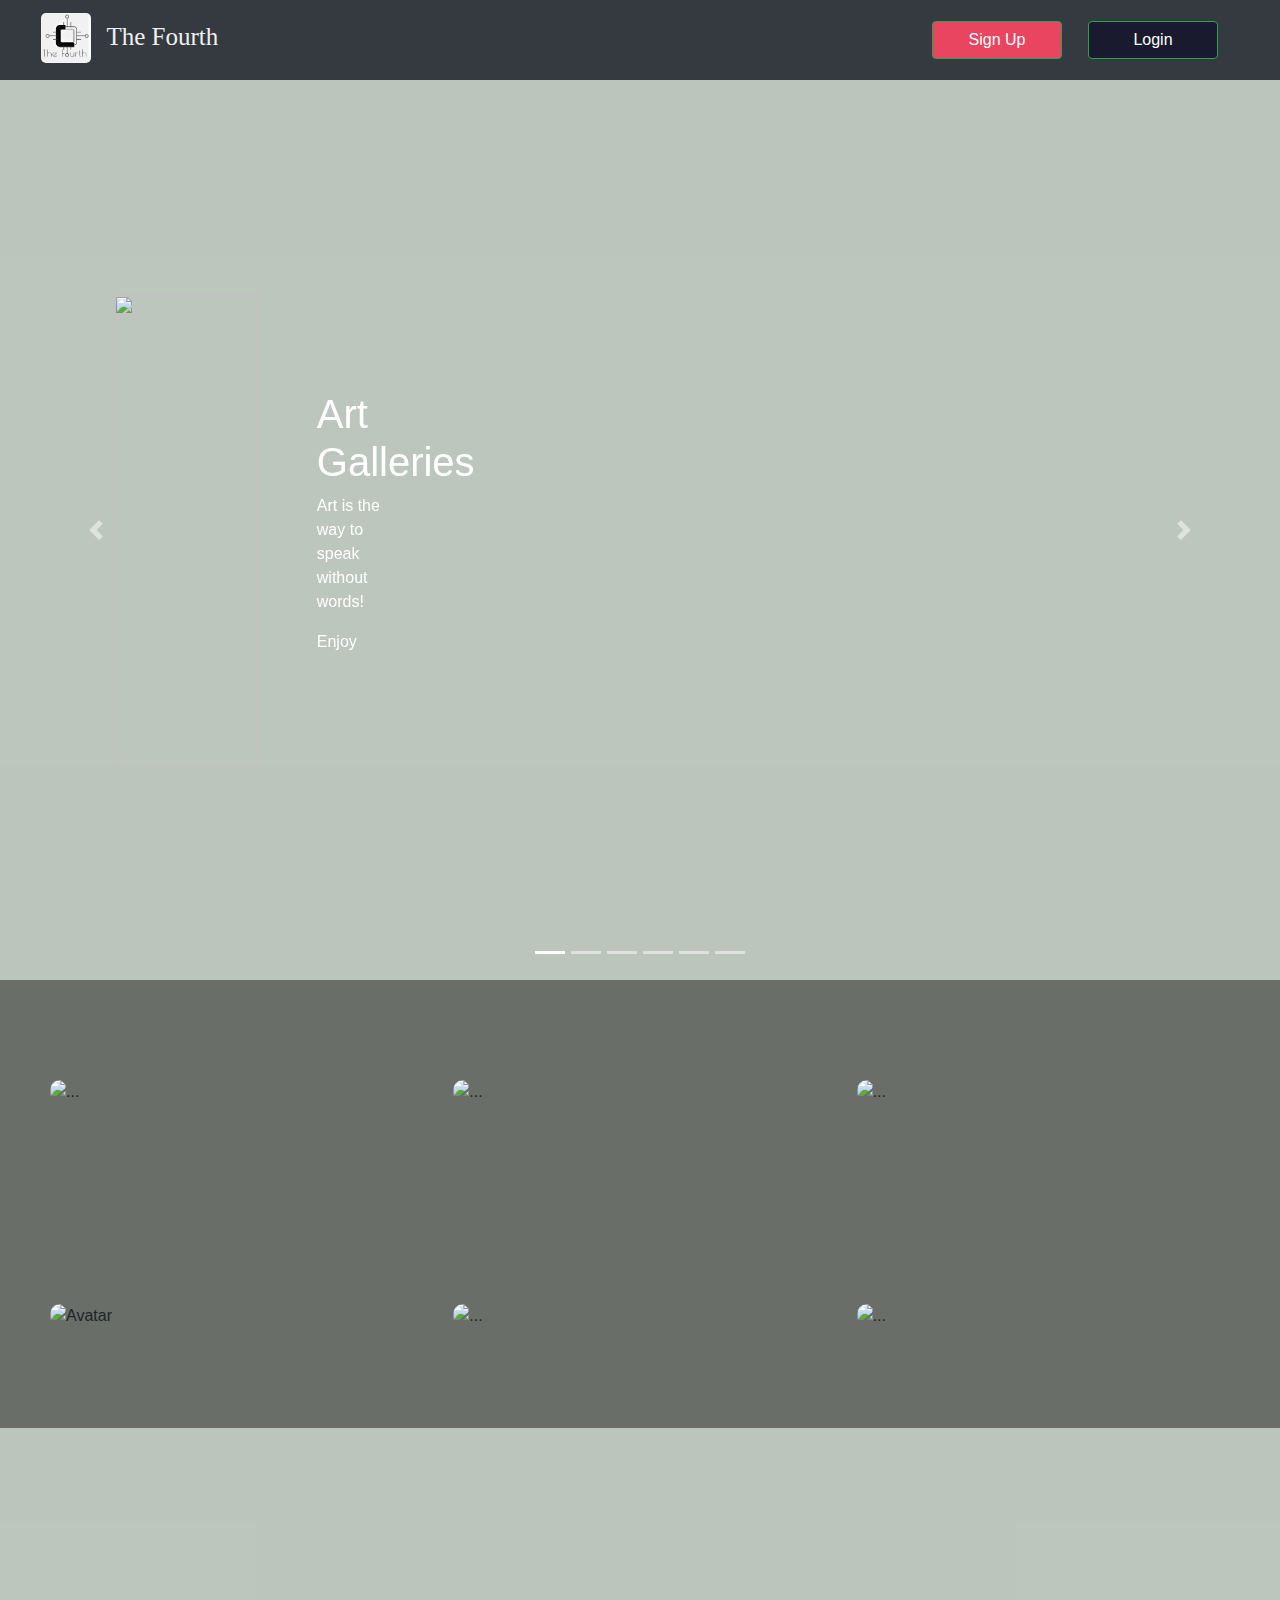
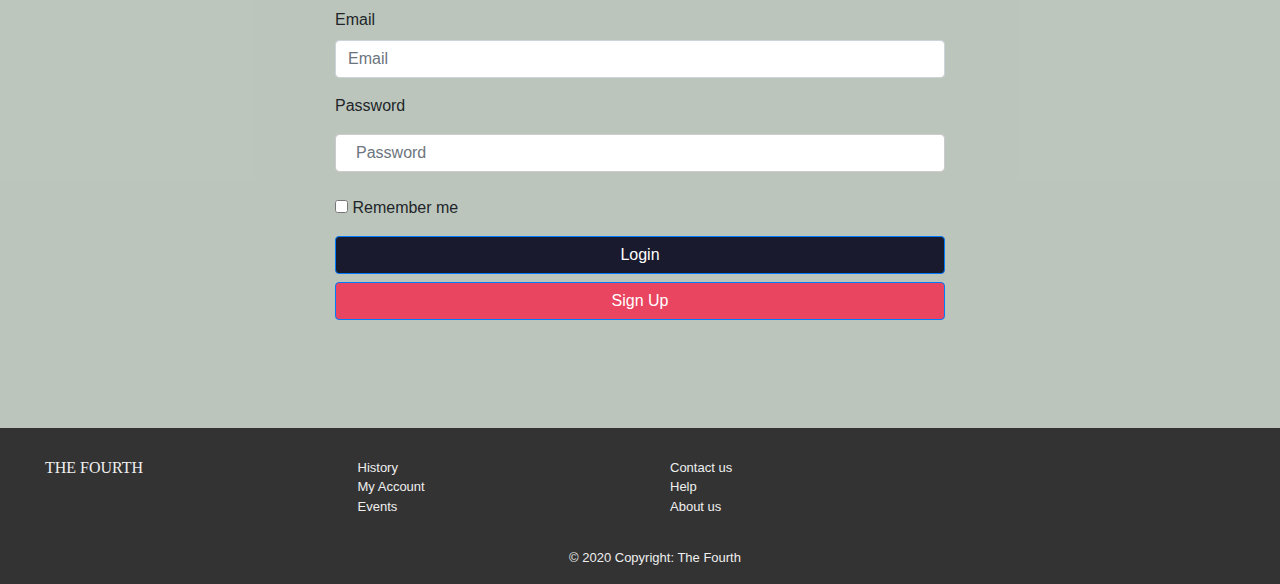
==== index.html @ 9f04f51a "..." ====
<!DOCTYPE html>
<html>
<head>
  <title>The Fourth</title>
  <meta charset="utf-8">
  <meta name="viewport" content="width=device-width, initial-scale=1">
  <link href="https://fonts.googleapis.com/css2?family=Mrs+Sheppards&display=swap" rel="stylesheet"> 

<link rel="stylesheet" href="https://stackpath.bootstrapcdn.com/bootstrap/4.5.2/css/bootstrap.min.css" integrity="sha384-JcKb8q3iqJ61gNV9KGb8thSsNjpSL0n8PARn9HuZOnIxN0hoP+VmmDGMN5t9UJ0Z" crossorigin="anonymous">

<!-- jQuery library -->
<script src="https://ajax.googleapis.com/ajax/libs/jquery/3.5.1/jquery.min.js"></script>

<!-- Popper JS -->
<script src="https://cdnjs.cloudflare.com/ajax/libs/popper.js/1.16.0/umd/popper.min.js"></script>

<script src="https://code.jquery.com/jquery-3.5.1.slim.min.js" integrity="sha384-DfXdz2htPH0lsSSs5nCTpuj/zy4C+OGpamoFVy38MVBnE+IbbVYUew+OrCXaRkfj" crossorigin="anonymous"></script>
<script src="https://cdn.jsdelivr.net/npm/popper.js@1.16.1/dist/umd/popper.min.js" integrity="sha384-9/reFTGAW83EW2RDu2S0VKaIzap3H66lZH81PoYlFhbGU+6BZp6G7niu735Sk7lN" crossorigin="anonymous"></script>


<!-- Latest compiled JavaScript -->
<!-- <script src="https://stackpath.bootstrapcdn.com/bootstrap/4.5.2/js/bootstrap.min.js"></script> 
 -->
<script src="https://stackpath.bootstrapcdn.com/bootstrap/4.5.2/js/bootstrap.min.js" integrity="sha384-B4gt1jrGC7Jh4AgTPSdUtOBvfO8shuf57BaghqFfPlYxofvL8/KUEfYiJOMMV+rV" crossorigin="anonymous"></script>   
  <!--  <link href="carousel.css" rel="stylesheet"> -->
  <link rel="stylesheet" href="path/to/font-awesome/css/font-awesome.min.css">

   <link rel="stylesheet" type="text/css" href="style.css">
   <script src="script.js"></script>
   <!-- <link rel="stylesheet" type="text/css" href="script.js"> -->
</head>

 
  <style >
  #boxLogo {
 border-radius: 5px;
  margin-left: 10px;
}
  </style>
   
 
 <!-- <<<<<<<<<<<<<<<<<<<<<<<<<<<<<<<<<<<<<<<< <<<<<<<<<<< NAVIGATION >>>>>>>>>>>>>>>>>>>>>>>>>>>>>>>>>>>>>>>>>>>>>>>>>>>>>>>>>>>>>>> -->

 <nav class="navbar navbar-expand-lg navbar-dark bg-dark ">

  <div class=" row col-md-9">
    <div class="col-md-1">
      <a class="navbar-brand" href="#">
    <img src="Zf.png" id="boxLogo" width="50" height="50" class="d-inline-block align-top"  alt="" loading="lazy">
  </a>
 
    </div>
    <div  class="col-md-8">
      <p id="logoform">
    The Fourth</p>
    </div>
     <style >
    #logoform{
      font-family: 'Shadows Into Light', cursive;
      color:#efefef;
      font-size: 25px;
      font-weight: lighter;
      margin-top: 10px;
    }
  </style>

  </div>

  <button class="navbar-toggler" type="button" data-toggle="collapse" data-target="#navbarTogglerDemo02" aria-controls="navbarTogglerDemo02" aria-expanded="false" aria-label="Toggle navigation">
    <span class="navbar-toggler-icon"></span>
  </button>

    <div class="collapse navbar-collapse" id="navbarTogglerDemo02">
    <form class="form-row col-md-12">
      <!-- <button type="submit" class="btn btn-primary my-2 my-sm-0 col-md-6" onclick="scrollTo(0,300)" style="background-color: #1a1a2e">Sign-up</button> -->

     <a class="btn btn-success my-2 my-sm-0 col-md-5" href="#loginForm" style="background-color: #e94560"> Sign Up </a>
     <div class="my-2 my-sm-0 col-md-1"></div>
     <a class="btn btn-success my-2 my-sm-0 col-md-5" href="#loginForm" style="background-color: #1a1a2e"> Login</a>
    </form>
</div>
</nav>

<body>
  
 <style>
  /* Make the image fully responsive */
  .carousel-inner img {
    width: 100%;
    height: 100%;
  }
  </style>
</head>
<body>

  <!-- <<<<<<<<<<<<<<<<<<<<<<<<<<<<<<<<<<<<<<<< <<<<<<<<<<<<<<< coursel >>>>>>>>>>>>>>>>>>>>>>>>>>>>>>>>>>>>>>>>>>>>>>>>> -->

<section class="carouselBg text-white " style="min-height: 100vh ">

  <div id="demo" class="carousel slide" data-ride="carousel" data-interval="2500" style="min-height: 100vh">

    <!-- Indicators -->
    <ol class="carousel-indicators">
      <li data-target="#demo" data-slide-to="0" class="active"></li>
      <li data-target="#demo" data-slide-to="1"></li>
      <li data-target="#demo" data-slide-to="2"></li>
      <li data-target="#demo" data-slide-to="3"></li>
      <li data-target="#demo" data-slide-to="4"></li>
      <li data-target="#demo" data-slide-to="5"></li>
    </ol>

<!-- .....................................ART....................................... -->
<div class="carousel-inner"  style="min-height: 100vh">
  <div class="carousel-item active"> 
    <div class="container d-flex align-items-center" style="min-height: 100vh">
      <div class="row align-items-center">
        <div class="col-12 col-md-6 offset-md-1 mb-4 mb-md-0" style="height:470px; width: auto;"> 
          <img src="https://images.unsplash.com/photo-1514195037031-83d60ed3b448?ixlib=rb-1.2.1&ixid=eyJhcHBfaWQiOjEyMDd9&auto=format&fit=crop&w=751&q=80" >
        </div>
        <div class="col-12 col-md-4 offset-md-1 ml-md-auto text-left">
           <h1>Art Galleries</h1>
              <p>Art is the way to speak without words!</p>
              <p>Enjoy</p>
          
        </div>
      </div>
    </div>
    
  </div>

<!-- ........................................Concert............................................ -->
 <div class="carousel-item"> 
    <div class="container d-flex align-items-center" style="min-height: 100vh">
      <div class="row align-items-center">
        <div class="col-12 col-md-6 offset-md-1 mb-4 mb-md-0" style="height:470px; width: auto;">
          <img src="https://images.unsplash.com/photo-1524368535928-5b5e00ddc76b?ixlib=rb-1.2.1&ixid=eyJhcHBfaWQiOjEyMDd9&auto=format&fit=crop&w=750&q=80" >
        </div>
        <div class="col-12 col-md-4 offset-md-1 ml-md-auto text-left">
           <h1>Concert</h1>
              <p>Art is the way to speak without words!</p>
              <p>Enjoy</p>
          
        </div>
      </div>
    </div>
    
  </div>

  <!-- .....................................Cinema........................ -->
 <div class="carousel-item"> 
    <div class="container d-flex align-items-center" style="min-height: 100vh">
      <div class="row align-items-center">
        <div class="col-12 col-md-6 offset-md-1 mb-4 mb-md-0" style="height:470px; width: auto;">
          <img src="https://images.unsplash.com/photo-1440404653325-ab127d49abc1?ixlib=rb-1.2.1&ixid=eyJhcHBfaWQiOjEyMDd9&auto=format&fit=crop&w=750&q=80">
        </div>
        <div class="col-12 col-md-4 offset-md-1 ml-md-auto text-left">
           <h1>Cinema</h1>
              <p>Art is the way to speak without words!</p>
              <p>Enjoy</p>
          
        </div>
      </div>
    </div>
  </div>

   <!-- .................................Theatre............................ -->
 <div class="carousel-item"> 
    <div class="container d-flex align-items-center" style="min-height: 100vh">
      <div class="row align-items-center">
        <div class="col-12 col-md-6 offset-md-1 mb-4 mb-md-0" style="height:470px; width: auto;">
          <img src="https://a4.pbase.com/o6/93/329493/1/109218725.5A8b2dw6.EthiopiaJan093794.jpg" >
        </div>
        <div class="col-12 col-md-4 offset-md-1 ml-md-auto text-left">
           <h1>Theater</h1>
              <p>Art is the way to speak without words!</p>
              <p>Enjoy</p>
          
        </div>
      </div>
    </div>
  </div>

    <!-- ..................................festivals........................... -->
 <div class="carousel-item"> 
    <div class="container d-flex align-items-center" style="min-height: 100vh">
      <div class="row align-items-center">
        <div class="col-12 col-md-6 offset-md-1 mb-4 mb-md-0" style="height:470px; width: auto;">
          <img src="https://images.unsplash.com/photo-1468234847176-28606331216a?ixlib=rb-1.2.1&auto=format&fit=crop&w=1015&q=80" >
        </div>
        <div class="col-12 col-md-4 offset-md-1 ml-md-auto text-left">
           <h1>Festivals</h1>
              <p>Art is the way to speak without words!</p>
              <p>Enjoy</p>
          
        </div>
      </div>
    </div>
  </div>

    <!-- ................................Workshops............................. -->
 <div class="carousel-item"> 
    <div class="container d-flex align-items-center" style="min-height: 100vh">
      <div class="row align-items-center">
        <div class="col-12 col-md-6 offset-md-1 mb-4 mb-md-0" style="height:470px; width: auto;">
          <img src="https://images.unsplash.com/photo-1512758017271-d7b84c2113f1?ixlib=rb-1.2.1&ixid=eyJhcHBfaWQiOjEyMDd9&auto=format&fit=crop&w=750&q=80" >
        </div>
        <div class="col-12 col-md-4 offset-md-1 ml-md-auto text-left">
           <h1>Workshops</h1>
              <p>Art is the way to speak without words!</p>
              <p>Enjoy</p>
          
        </div>
      </div>
    </div>
  </div>
  <!--.................................end................  -->

</div>


    <a class="carousel-control-prev" href="#demo" data-slide="prev">
      <span class="carousel-control-prev-icon"></span>
    </a>
    <a class="carousel-control-next" href="#demo" data-slide="next">
      <span class="carousel-control-next-icon"></span>
    </a>
  </div>
</section>

<!-- <<<<<<<<<<<<<<<<<<<<<<<<<<<<<<<<<<<<<<<<<<<<<<< Cards >>>>>>>>>>>>>>>>>>>>>>>>>>>>>>>>>>>>>>>>>>>>>>>>>>>>>>>>>>>> -->
<div class="container-Marketing" >
  <div class="row">

    <div class="col-md-4" style="margin-bottom: 100px">
      <div class="card1" style="height: 100%">
        <img src="https://images.unsplash.com/photo-1513364776144-60967b0f800f?ixlib=rb-1.2.1&ixid=eyJhcHBfaWQiOjEyMDd9&auto=format&fit=crop&w=751&q=80" class="image" alt="...">
          
            <div class="overlay">
            <div class="text">Art Gallery</div>
          </div>
          
        </div>
      
    </div>

    <div class="col-md-4" style="margin-bottom: 100px">
      <div class="card1" >
        <img src="https://images.unsplash.com/photo-1563050860-87d45eaaeabb?ixlib=rb-1.2.1&ixid=eyJhcHBfaWQiOjEyMDd9&auto=format&fit=crop&w=752&q=80" class="image" alt="...">
          
            <div class="overlay">
            <div class="text">Events</div>
          </div>
          
        </div>
      
    </div>

    <div class="col-md-4">
      <div class="card1">
        <img src="https://images.unsplash.com/photo-1585647347483-22b66260dfff?ixlib=rb-1.2.1&ixid=eyJhcHBfaWQiOjEyMDd9&auto=format&fit=crop&w=750&q=80" class="image" alt="...">
         
            <div class="overlay">
            <div class="text">Movies</div>
          </div>
          
        </div>
      
    </div>
    
  </div>
<!-- <<<<<<<<<<<<<<<<<<<<<<<<<<<<<<, Seconf row >>>>>>>>>>>>>>>>>>>>>>>>>>>>>>>>>>>>>>>>>>>>>>>>>>>>> -->
 <div class="row" style="margin-top: 100px" >

    <div class="col-md-4" style="margin-bottom: 100px">
      <div class="card1" >
          <img src="https://images.unsplash.com/photo-1585699324551-f6c309eedeca?ixlib=rb-1.2.1&ixid=eyJhcHBfaWQiOjEyMDd9&auto=format&fit=crop&w=750&q=80"  alt="Avatar" class="image" >
          <div class="overlay">
            <div class="text">Theater</div>
          </div>
       
        </div>
      
    </div>

    <div class="col-md-4" style="margin-bottom: 100px">
      <div class="card1" >
        <img src="https://images.unsplash.com/photo-1493225457124-a3eb161ffa5f?ixlib=rb-1.2.1&ixid=eyJhcHBfaWQiOjEyMDd9&auto=format&fit=crop&w=750&q=80" class="image" alt="...">
            <div class="overlay">
            <div class="text">Concerts</div>
          </div>
        </div>
      
    </div>

    <div class="col-md-4">
      <div class="card1">
        <img src="https://images.unsplash.com/photo-1552664730-d307ca884978?ixlib=rb-1.2.1&ixid=eyJhcHBfaWQiOjEyMDd9&auto=format&fit=crop&w=750&q=80" class="image" alt="...">
          
            <div class="overlay">
            <div class="text">Workshop</div>
          </div>
          
        </div>
      
    </div>
    
  </div>

  
</div>
   

<!-- LOGIN FORM ##################################################################################################################### -->

<div class="container-fluid" id="loginForm">
  <div class="row">

      <div class="col-md-3 col-sm-3 col-xs-12"></div>
          <div class="col-md-6 col-sm-6 col-xs-12">
            <!-- form for login on index page -->
              <form class="form-container" >
                <div class="form-group">
                  <label for="exampleInputEmail1">Email</label>
                  <input type="email" id="txtusername" class="form-control" id="exampleInputEmail1" placeholder="Email" required>
                </div>
                <div class="form-group">
                  <label for="exampleInputPassword1">Password</label>
                  <input type="password" id="txtpassword" class="form-control" id="exampleInputPassword1" placeholder="Password" required>
                </div>
                <div class="checkbox">
                  <label>
                    <input type="checkbox"> Remember me
                  </label>
                </div>
              <button id="myButton" type="submit" class="btn btn-primary btn-block" style="background-color: #1a1a2e">Login</button>
              <!-- <script type="text/javascript">
                document.getElementById("myButton").onclick = function () {
                    location.href = "Events.html";
                };
              </script> -->
                      
          </form>

          
            <script type="text/javascript"> 
        $(document).ready(function () {
            $("#myButton").click(function () {
                var user = new Object();
                user.Username = $('#txtusername').val();
                user.Password = $('#txtpassword').val();
                if (user != null) {
                    $.ajax({
                        type: "POST",
                        url: "/Admin/Login",
                        data: JSON.stringify(user),
                        contentType: "application/json; charset=utf-8",
                        dataType: "json",
                        success: function (recordcount) {
                            if (recordcount != null) {
                                alert(recordcount);
                                if (recordcount <= 0) {

                                    document.getElementById("errormsg").style.display = 'block';

                                }
                                else {

                                    document.getElementById("errormsg").style.display = 'none';
                                    document.location.href = "Events.html";
                                }


                            }
                            else {
                                alert("Something went wrong");
                            }
                        },
                        failure: function (response) {
                            alert(response.responseText);
                        },
                        error: function (response) {
                            alert(response.responseText);
                        }
                    });
                }
                debugger
                return false;
                //e.preventDefault();
            });
        });
    </script> 
        

<!-- Login form end here ############################################################################################################## -->


        
<button class="btn btn-primary btn-block" onclick="document.getElementById('id01').style.display='block'" style="background-color: #e94560">Sign Up</button>

<div id="id01" class="modal">       
    <form class="modal-content animate" action="/action_page.php" method="post">

        <div class="imgcontainer">
          <span onclick="document.getElementById('id01').style.display='none'" class="close" title="Close Modal">&times;</span>
          <img src="https://ezyschooling.com/_nuxt/img/default-avatar.87476f1.png" alt="Avatar" class="avatar">
        </div>                               
                 
                 
    <div class="containerReg">
      
        <div class="form-row">
          <div class="form-group col-md-6">
          <label for="firstName"> First Name :</label>
          <input type="text" class="form-control" id="inputAddress2" placeholder="" required >
        </div>
        <div class="form-group col-md-6">
          <label for="lastName">Last Name :</label>
          <input type="text" class="form-control" id="inputAddress2" placeholder="" required>
        </div>
      </div>

      <div class="form-row">
          <div class="form-group col-md-4">
            <label for="inputEmail4">Email</label>
            <input type="email" class="form-control" id="inputEmail4" required>
          </div>
          <div class="form-group col-md-4">
            <label for="inputPassword4">Password</label>
            <input type="password" class="form-control" id="inputPassword4" required>
          </div>
          <div class="form-group col-md-4">
            <label for="inputPassword4">Confirm Password</label>
            <input type="password" class="form-control" id="inputPassword4" required>
          </div>

      </div>

        <div class="row">
              <div class="form-group col-md-4">
              <label for="inputAddress">Phone Number</label>
              <input type="Phone" class="form-control" id="inputAddress" placeholder="09 -- -- -- --" required>
            </div>

            <div class="form-group col-md-4">
              <label for="inputState">Gender</label>
              <select id="city" name="city">
                <option value="Female">Female</option>
                <option value="male">Male</option>
              </select>
            </div>

            <div class="form-group col-md-4">
                <label for="inputZip">P.O Box </label>
                <input type="text" class="form-control" id="inputZip" placeholder="leave this if none">
            </div>   
        </div>

      <div class="form-row">
        <div class="form-group col-md-4">
          <label for="country">Country</label>
              <select id="country" name="country">
                <option value="australia">Ethiopia</option>
              </select> 
          </div>
          <div class="form-group col-md-4">
            <label for="inputState">City</label>    
               <select id="city" name="city">
                <option value="addis ababa">Addis Ababa</option>
                  <option value="hawassa">Hawassa</option>  
                  <option value="adama">Adama</option>
                </select> 
              </div>
               
        </div>

          <div class="container row" style="background-color:#f1f1f1">
              <div class="form-group col-md-6">
                <button type="submit" id="Regbtn" class="btn btn-primary" style="background-color: #1a1a2e">Register</button>
                <script type="text/javascript">
                document.getElementById("Regbtn").onclick = function () {
                    location.href = "Events.html";
                };
              </script>
              </div>
              <div class="form-group col-md-6">
                <button type="button" onclick="document.getElementById('id01').style.display='none'" class="btn btn-primary cancelBtn" style=" background-color: #e94560;">Cancel</button>
              </div>
          </div>
    </div>
  
  </form>
</div>     
<div class="col-md-3 col-sm-3 col-xs-12"></div>

</div> 

</div>    <!-- full login form container row closed -->


</div>  <!-- full login form container closed -->


<!-- Footer -->
<footer class="page-footer ">

  <!-- Footer Links -->
  <div class="container-fluid text-center text-md-left">

    <!-- Grid row -->
    <div class="row footerRow">

     <!-- Grid column -->
      <div class="col-md-3 mt-md-0 mt-3">

        <!-- Content -->
        <h6 class="text-uppercase" style="font-family: 'Shadows Into Light', cursive;">The Fourth</h6>
       

      </div>
      <!-- Grid column -->

         <!-- Grid column -->

      <div class="col-md-3 mb-md-0 mb-3">

        <!-- Links -->

        <ul class="list-unstyled">
          <li>
            <a href="#!"></a>
          </li>
          <li>
            <a href="History.html">History</a>
          </li>
          <li>
            <a href="#!">My Account</a>
          </li>
          
          <li>
            <a href="#!">Events</a>
          </li>
        </ul>

      </div>
      <!-- Grid column -->

      <hr class="clearfix w-100 d-md-none pb-3">

      <!-- Grid column -->
      <div class="col-md-3 mb-md-0 mb-3">

        <!-- Links -->
        

        <ul class="list-unstyled">
          <li>
            <a href="#!">Contact us</a>
          </li>
          <li>
            <a href="#!">Help </a>
          </li>
          <li>
            <a href="#!">About us</a>
          </li>
          <li>
            <a href="#!"></a>
          </li>
        </ul>

      </div>
      <!-- Grid column -->

    

    </div>
    <!-- Grid row -->

  </div>
  <!-- Footer Links -->

  <!-- Copyright -->
  <div class="footer-copyright text-center py-3">© 2020 Copyright: The Fourth
  </div>
  <!-- Copyright -->

</footer>
<!-- Footer -->

</body>

</html>
---- style.css ----
body { font-family: Arial, Helvetica, sans-serif; background: rgba(210, 220, 210, 1);}


.carousel-inner > .item > img {
  width:640px;
  height:360px;
}

.form-container{
  margin-top: 20vh;
}
/*html {
  scroll-behavior: smooth;
}
*/
.carouselBg{
  background: rgba(0, 0, 0, 0.1);
}

/*....................login secton.............................*/
 #loginForm{
    padding-bottom: 100px;
     background: rgba(0, 0, 0, 0.1);
  }
.container-Marketing{
  background: rgba(0, 0, 0, 0.5);
  padding-left: 50px;
  padding-top: 100px;
  padding-right: 50px;
}
/*####################################### Sign Up button>>>>>>>>>>>>>>>>>>>>>>>><>>>>>>>>>>>>>>>>>>>>>>> */
/* Full-width input fields */
input[type=text], input[type=password] {
  width: 100%;
  padding: 12px 20px;
  margin: 8px 0;
  display: inline-block;
  border: 1px solid #ccc;
  box-sizing: border-box;
}

/* Set a style for all buttons */
button {
  background-color: #1a1a2e;
  color: white;
  padding: 14px 20px;
  margin: 8px 0;
  border: none;
  cursor: pointer;
  width: 100%;
}

button:hover {
  opacity: 0.8;
}

/* Extra styles for the cancel button */
.cancelbtn {
  width: auto;
  padding: 10px 18px;
  background-color: #e94560;
}

/* Center the image and position the close button */
.imgcontainer {
  text-align: center;
  margin: 24px 0 12px 0;
  position: relative;
}

img.avatar {
  width: 15%;
  border-radius: 50%;
}

.containerReg {
  padding: 16px;
}

span.psw {
  float: right;
  padding-top: 16px;
}

/* The Modal (background) */
.modal {
  display: none; /* Hidden by default */
  position: fixed; /* Stay in place */
  z-index: 1; /* Sit on top */
  left: 0;
  top: 0;
  width: 100%; /* Full width */
  height: 100%; /* Full height */
  overflow: auto; /* Enable scroll if needed */
  background-color: rgb(0,0,0); /* Fallback color */
  background-color: rgba(0,0,0,0.4); /* Black w/ opacity */
  padding-top: 60px;
}

/* Modal Content/Box */
.modal-content {
  background-color: #fefefe;
  margin: 5% auto 15% auto; /* 5% from the top, 15% from the bottom and centered */
  border: 1px solid #888;
  width: 80%; /* Could be more or less, depending on screen size */
}

/* The Close Button (x) */
.close {
  position: absolute;
  right: 25px;
  top: 0;
  color: #000;
  font-size: 35px;
  font-weight: bold;
}

.close:hover,
.close:focus {
  color: red;
  cursor: pointer;
}

/* Add Zoom Animation */
.animate {
  -webkit-animation: animatezoom 0.6s;
  animation: animatezoom 0.6s
}

@-webkit-keyframes animatezoom {
  from {-webkit-transform: scale(0)} 
  to {-webkit-transform: scale(1)}
}
  
@keyframes animatezoom {
  from {transform: scale(0)} 
  to {transform: scale(1)}
}

/* Change styles for span and cancel button on extra small screens */
@media screen and (max-width: 300px) {
  span.psw {
     display: block;
     float: none;
  }
  .cancelbtn {
     width: 100%;

  }
}
/* <<<<<<<<<<<<<<<<<<<<<<<<<<<<<<<<<<<<<<<<<<< Sign Up end here >>>>>>>>>>>>>>>>>>>>>>>>>>>>>>>>>>>>>>>>>>>>>>>>>>>>>>>>>>>>>>>>>*/
/*#myDIV {
  width: 100%;
  padding: 50px 0;
  text-align: center;
  background-color: lightblue;
  margin-top: 20px;
}*/
/*..............................................footer...........................................*/
.page-footer{
  padding-left: 30px;
  padding-top: 30px;
  background-color: #333333;
  color: #efefef;
  font-size: small;
}
.footerRow li a{
  color: #efefef;
  text-decoration: none;
}

/*///////////////////////////////////////////////////////////////// card //////////////////////////////////////////////////////////*/

.card1 {
  position: relative;
  width: 100%;
}

.image {
  display: block;
  height: 100%;
  width: 100%;
  border-radius: 10px;
}

.overlay {
  position: absolute;
  top: 0;
  bottom: 0;
  left: 0;
  right: 0;
  height: 100%;
  width: 100%;
  opacity: 0;
  transition: .5s ease;
  border-radius: 10px;
  /* Fallback color */
  background: rgba(0, 0, 0, 0.8); /* Black background with 0.5 opacity */
  
  /*background-color: #008CBA;*/
}

.card1:hover .overlay {
  opacity: 1;
}

.text {
  color: white;
  font-size: 20px;
  position: absolute;
  top: 50%;
  left: 50%;
  -webkit-transform: translate(-50%, -50%);
  -ms-transform: translate(-50%, -50%);
  transform: translate(-50%, -50%);
  text-align: center;
}
.card1:hover .image {
  opacity: 0.3;
}
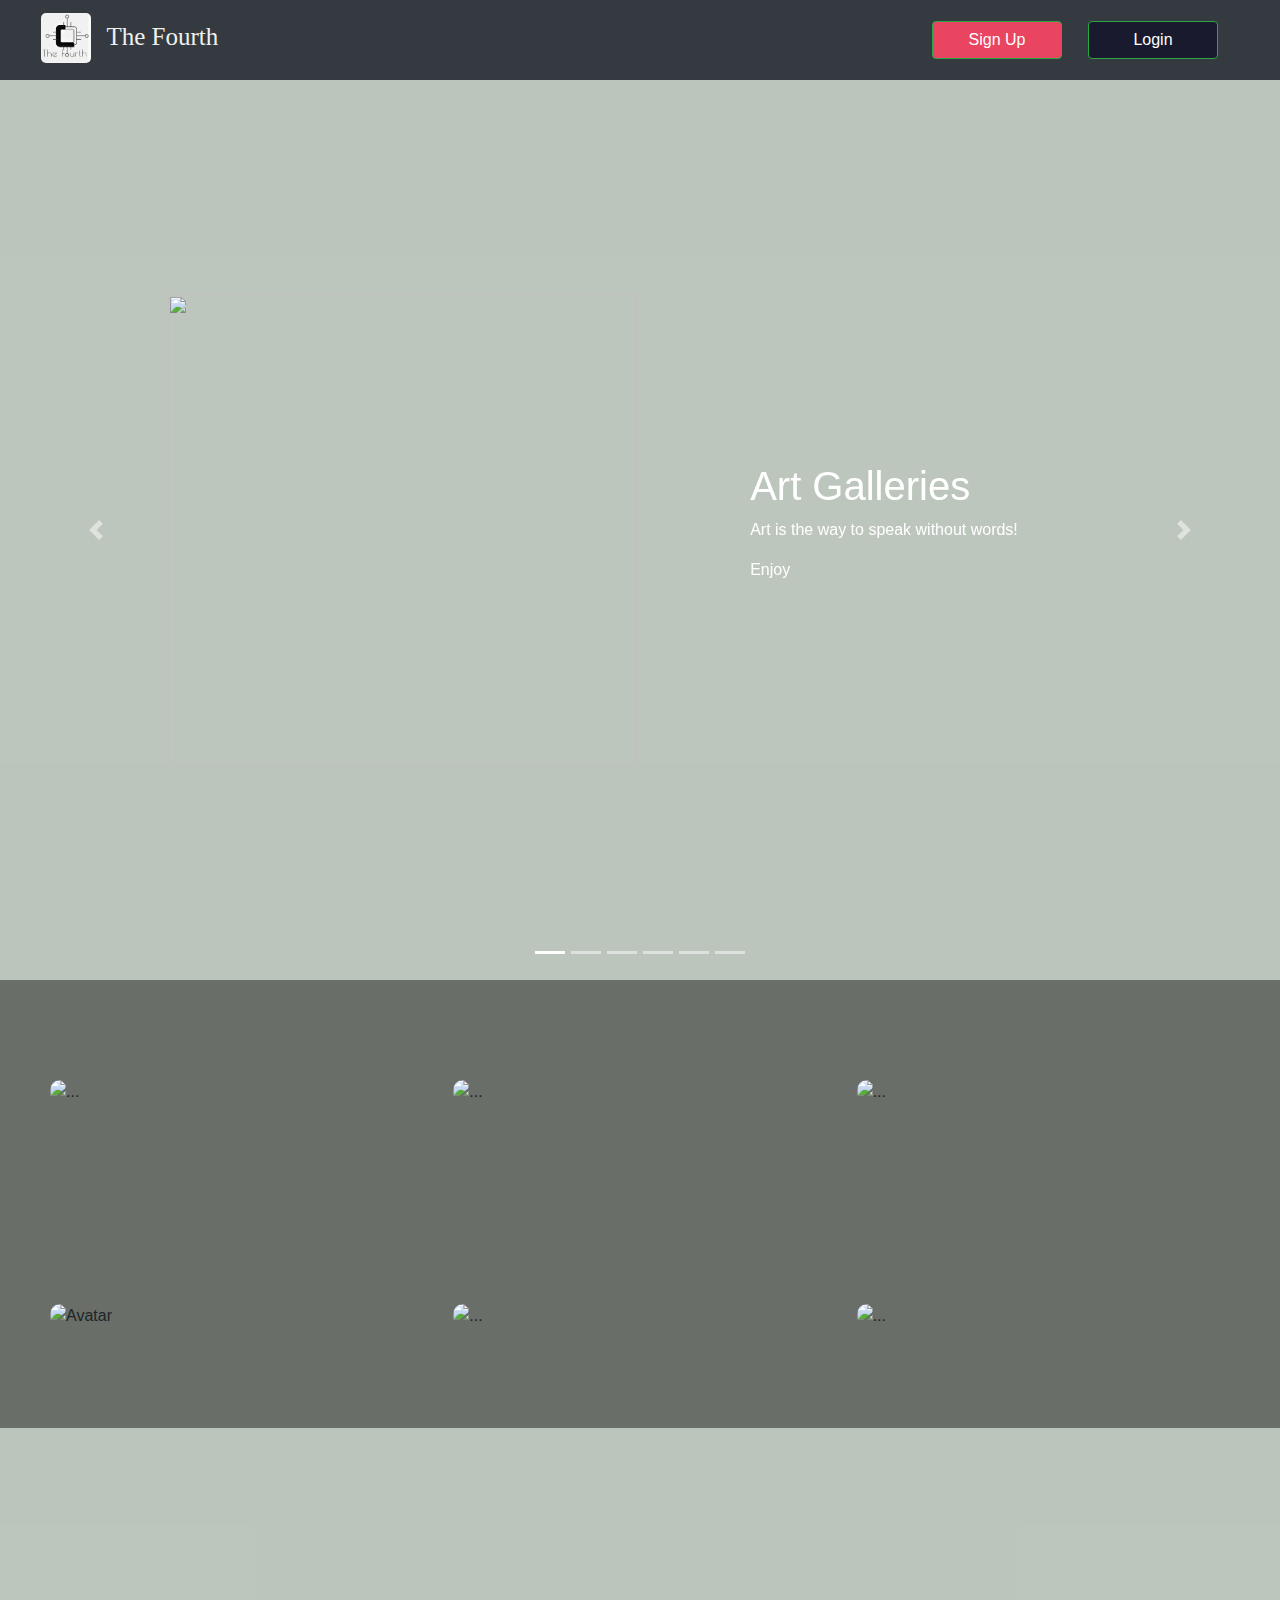
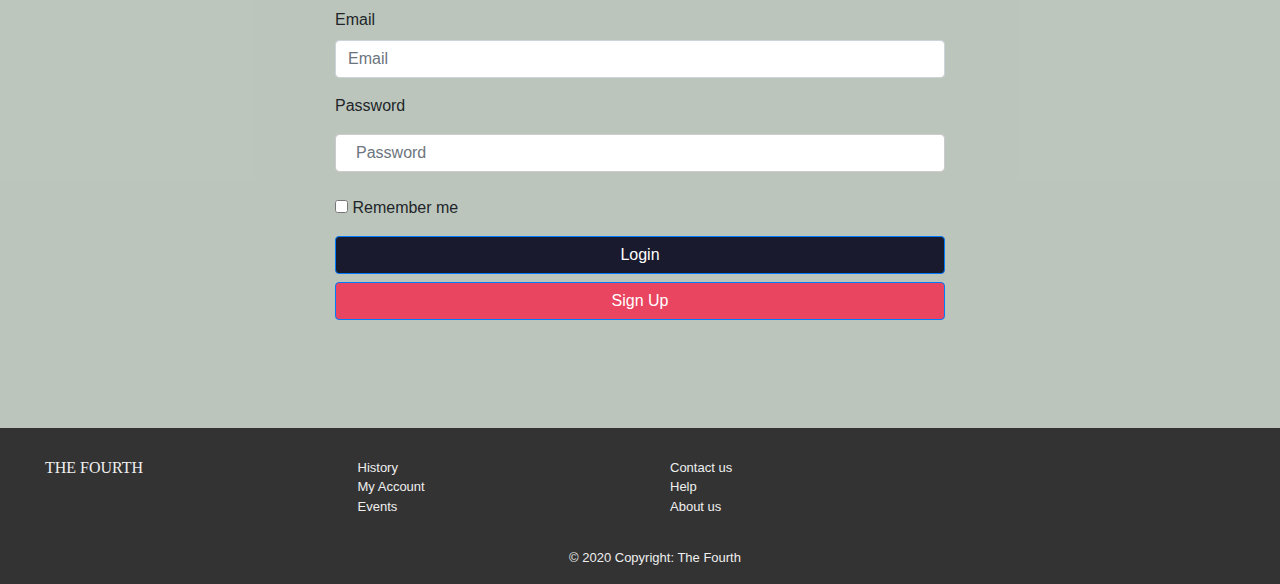
==== commit a82ac795: "..." ====
--- a/index.html
+++ b/index.html
@@ -114,7 +114,7 @@
   <div class="carousel-item active"> 
     <div class="container d-flex align-items-center" style="min-height: 100vh">
       <div class="row align-items-center">
-        <div class="col-12 col-md-6 offset-md-1 mb-4 mb-md-0" style="height:470px; width: auto;"> 
+        <div class="col-12 col-md-6 offset-md-1 mb-4 mb-md-0" style="height:470px; width: 700px;"> 
           <img src="https://images.unsplash.com/photo-1514195037031-83d60ed3b448?ixlib=rb-1.2.1&ixid=eyJhcHBfaWQiOjEyMDd9&auto=format&fit=crop&w=751&q=80" >
         </div>
         <div class="col-12 col-md-4 offset-md-1 ml-md-auto text-left">
@@ -132,7 +132,7 @@
  <div class="carousel-item"> 
     <div class="container d-flex align-items-center" style="min-height: 100vh">
       <div class="row align-items-center">
-        <div class="col-12 col-md-6 offset-md-1 mb-4 mb-md-0" style="height:470px; width: auto;">
+        <div class="col-12 col-md-6 offset-md-1 mb-4 mb-md-0" style="height:470px; width: 700px;">
           <img src="https://images.unsplash.com/photo-1524368535928-5b5e00ddc76b?ixlib=rb-1.2.1&ixid=eyJhcHBfaWQiOjEyMDd9&auto=format&fit=crop&w=750&q=80" >
         </div>
         <div class="col-12 col-md-4 offset-md-1 ml-md-auto text-left">
@@ -150,7 +150,7 @@
  <div class="carousel-item"> 
     <div class="container d-flex align-items-center" style="min-height: 100vh">
       <div class="row align-items-center">
-        <div class="col-12 col-md-6 offset-md-1 mb-4 mb-md-0" style="height:470px; width: auto;">
+        <div class="col-12 col-md-6 offset-md-1 mb-4 mb-md-0" style="height:470px; width: 700px;">
           <img src="https://images.unsplash.com/photo-1440404653325-ab127d49abc1?ixlib=rb-1.2.1&ixid=eyJhcHBfaWQiOjEyMDd9&auto=format&fit=crop&w=750&q=80">
         </div>
         <div class="col-12 col-md-4 offset-md-1 ml-md-auto text-left">
@@ -167,7 +167,7 @@
  <div class="carousel-item"> 
     <div class="container d-flex align-items-center" style="min-height: 100vh">
       <div class="row align-items-center">
-        <div class="col-12 col-md-6 offset-md-1 mb-4 mb-md-0" style="height:470px; width: auto;">
+        <div class="col-12 col-md-6 offset-md-1 mb-4 mb-md-0" style="height:470px; width: 700px;">
           <img src="https://a4.pbase.com/o6/93/329493/1/109218725.5A8b2dw6.EthiopiaJan093794.jpg" >
         </div>
         <div class="col-12 col-md-4 offset-md-1 ml-md-auto text-left">
@@ -184,7 +184,7 @@
  <div class="carousel-item"> 
     <div class="container d-flex align-items-center" style="min-height: 100vh">
       <div class="row align-items-center">
-        <div class="col-12 col-md-6 offset-md-1 mb-4 mb-md-0" style="height:470px; width: auto;">
+        <div class="col-12 col-md-6 offset-md-1 mb-4 mb-md-0" style="height:470px; width: 700px;">
           <img src="https://images.unsplash.com/photo-1468234847176-28606331216a?ixlib=rb-1.2.1&auto=format&fit=crop&w=1015&q=80" >
         </div>
         <div class="col-12 col-md-4 offset-md-1 ml-md-auto text-left">
@@ -201,7 +201,7 @@
  <div class="carousel-item"> 
     <div class="container d-flex align-items-center" style="min-height: 100vh">
       <div class="row align-items-center">
-        <div class="col-12 col-md-6 offset-md-1 mb-4 mb-md-0" style="height:470px; width: auto;">
+        <div class="col-12 col-md-6 offset-md-1 mb-4 mb-md-0" style="height:470px; width: 700px;">
           <img src="https://images.unsplash.com/photo-1512758017271-d7b84c2113f1?ixlib=rb-1.2.1&ixid=eyJhcHBfaWQiOjEyMDd9&auto=format&fit=crop&w=750&q=80" >
         </div>
         <div class="col-12 col-md-4 offset-md-1 ml-md-auto text-left">
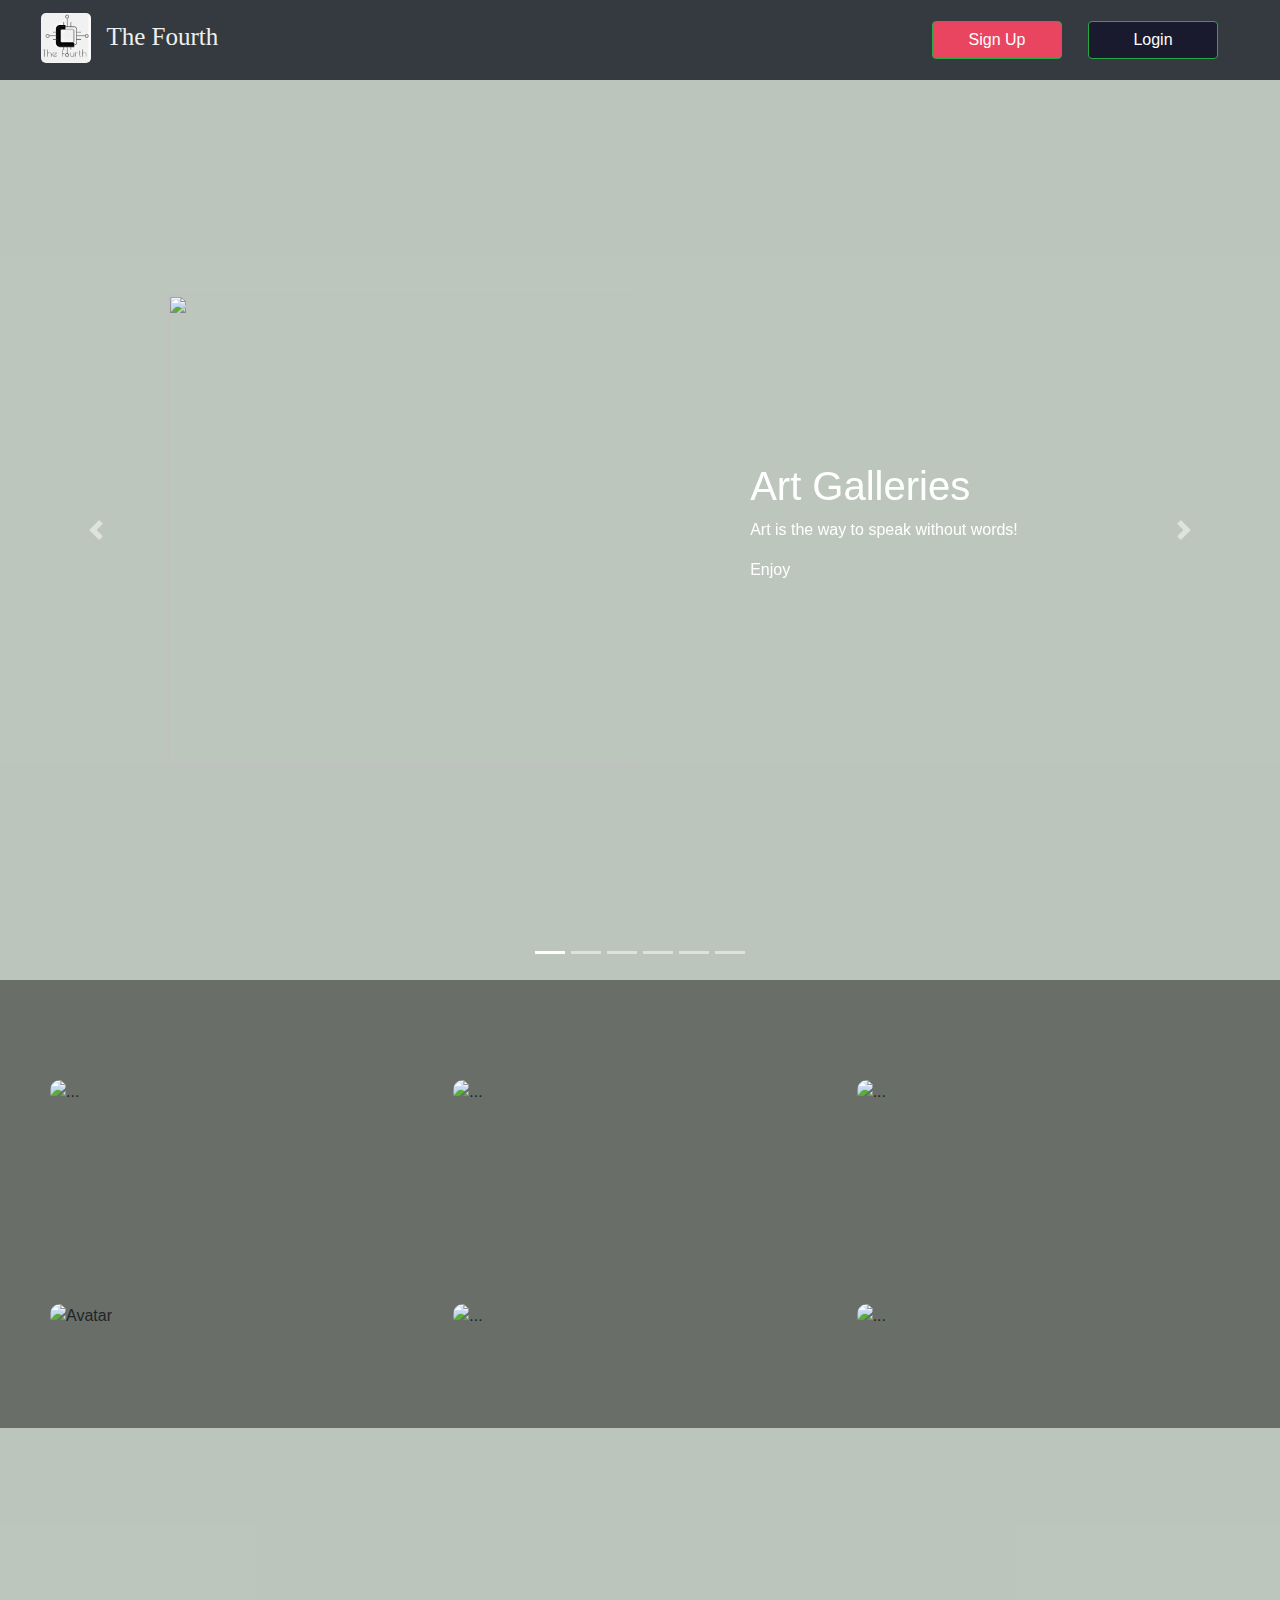
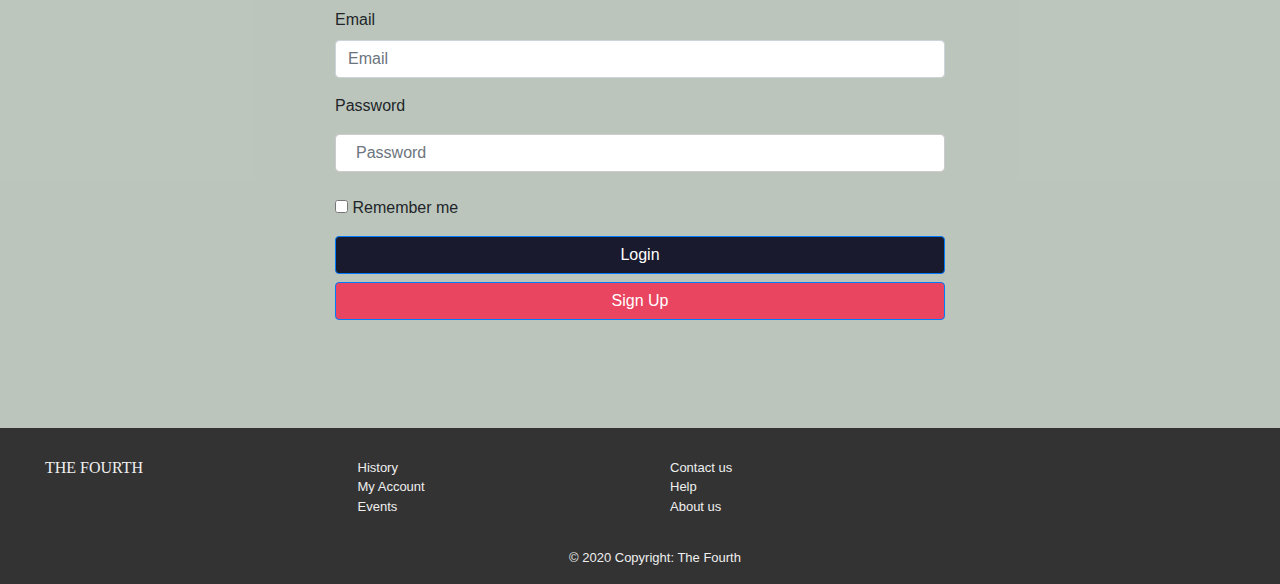
==== commit f698115f: "..." ====
--- a/index.html
+++ b/index.html
@@ -97,7 +97,7 @@
 
 <section class="carouselBg text-white " style="min-height: 100vh ">
 
-  <div id="demo" class="carousel slide" data-ride="carousel" data-interval="2500" style="min-height: 100vh">
+  <div id="demo" class="carousel slide" data-ride="carousel" data-interval="2500" style="min-height: 80vh">
 
     <!-- Indicators -->
     <ol class="carousel-indicators">
@@ -114,7 +114,7 @@
   <div class="carousel-item active"> 
     <div class="container d-flex align-items-center" style="min-height: 100vh">
       <div class="row align-items-center">
-        <div class="col-12 col-md-6 offset-md-1 mb-4 mb-md-0" style="height:470px; width: 700px;"> 
+        <div class="col-12 col-md-6 offset-md-1 mb-4 mb-md-0" style="height:470px; width: 700px; min-height: 400px; min-width: 500px;"> 
           <img src="https://images.unsplash.com/photo-1514195037031-83d60ed3b448?ixlib=rb-1.2.1&ixid=eyJhcHBfaWQiOjEyMDd9&auto=format&fit=crop&w=751&q=80" >
         </div>
         <div class="col-12 col-md-4 offset-md-1 ml-md-auto text-left">
@@ -132,7 +132,7 @@
  <div class="carousel-item"> 
     <div class="container d-flex align-items-center" style="min-height: 100vh">
       <div class="row align-items-center">
-        <div class="col-12 col-md-6 offset-md-1 mb-4 mb-md-0" style="height:470px; width: 700px;">
+        <div class="col-12 col-md-6 offset-md-1 mb-4 mb-md-0" style="height:470px; width: 700px; min-height: 400px; min-width: 500px;">
           <img src="https://images.unsplash.com/photo-1524368535928-5b5e00ddc76b?ixlib=rb-1.2.1&ixid=eyJhcHBfaWQiOjEyMDd9&auto=format&fit=crop&w=750&q=80" >
         </div>
         <div class="col-12 col-md-4 offset-md-1 ml-md-auto text-left">
@@ -150,7 +150,7 @@
  <div class="carousel-item"> 
     <div class="container d-flex align-items-center" style="min-height: 100vh">
       <div class="row align-items-center">
-        <div class="col-12 col-md-6 offset-md-1 mb-4 mb-md-0" style="height:470px; width: 700px;">
+        <div class="col-12 col-md-6 offset-md-1 mb-4 mb-md-0" style="height:470px; width: 700px; min-height: 400px; min-width: 500px;">
           <img src="https://images.unsplash.com/photo-1440404653325-ab127d49abc1?ixlib=rb-1.2.1&ixid=eyJhcHBfaWQiOjEyMDd9&auto=format&fit=crop&w=750&q=80">
         </div>
         <div class="col-12 col-md-4 offset-md-1 ml-md-auto text-left">
@@ -167,7 +167,7 @@
  <div class="carousel-item"> 
     <div class="container d-flex align-items-center" style="min-height: 100vh">
       <div class="row align-items-center">
-        <div class="col-12 col-md-6 offset-md-1 mb-4 mb-md-0" style="height:470px; width: 700px;">
+        <div class="col-12 col-md-6 offset-md-1 mb-4 mb-md-0" style="height:470px; width: 700px; min-height: 400px; min-width: 500px;">
           <img src="https://a4.pbase.com/o6/93/329493/1/109218725.5A8b2dw6.EthiopiaJan093794.jpg" >
         </div>
         <div class="col-12 col-md-4 offset-md-1 ml-md-auto text-left">
@@ -184,7 +184,7 @@
  <div class="carousel-item"> 
     <div class="container d-flex align-items-center" style="min-height: 100vh">
       <div class="row align-items-center">
-        <div class="col-12 col-md-6 offset-md-1 mb-4 mb-md-0" style="height:470px; width: 700px;">
+        <div class="col-12 col-md-6 offset-md-1 mb-4 mb-md-0" style="height:470px; width: 700px; min-height: 400px; min-width: 500px;">
           <img src="https://images.unsplash.com/photo-1468234847176-28606331216a?ixlib=rb-1.2.1&auto=format&fit=crop&w=1015&q=80" >
         </div>
         <div class="col-12 col-md-4 offset-md-1 ml-md-auto text-left">
@@ -201,7 +201,7 @@
  <div class="carousel-item"> 
     <div class="container d-flex align-items-center" style="min-height: 100vh">
       <div class="row align-items-center">
-        <div class="col-12 col-md-6 offset-md-1 mb-4 mb-md-0" style="height:470px; width: 700px;">
+        <div class="col-12 col-md-6 offset-md-1 mb-4 mb-md-0" style="height:470px; width: 700px; min-height: 400px; min-width: 500px;">
           <img src="https://images.unsplash.com/photo-1512758017271-d7b84c2113f1?ixlib=rb-1.2.1&ixid=eyJhcHBfaWQiOjEyMDd9&auto=format&fit=crop&w=750&q=80" >
         </div>
         <div class="col-12 col-md-4 offset-md-1 ml-md-auto text-left">
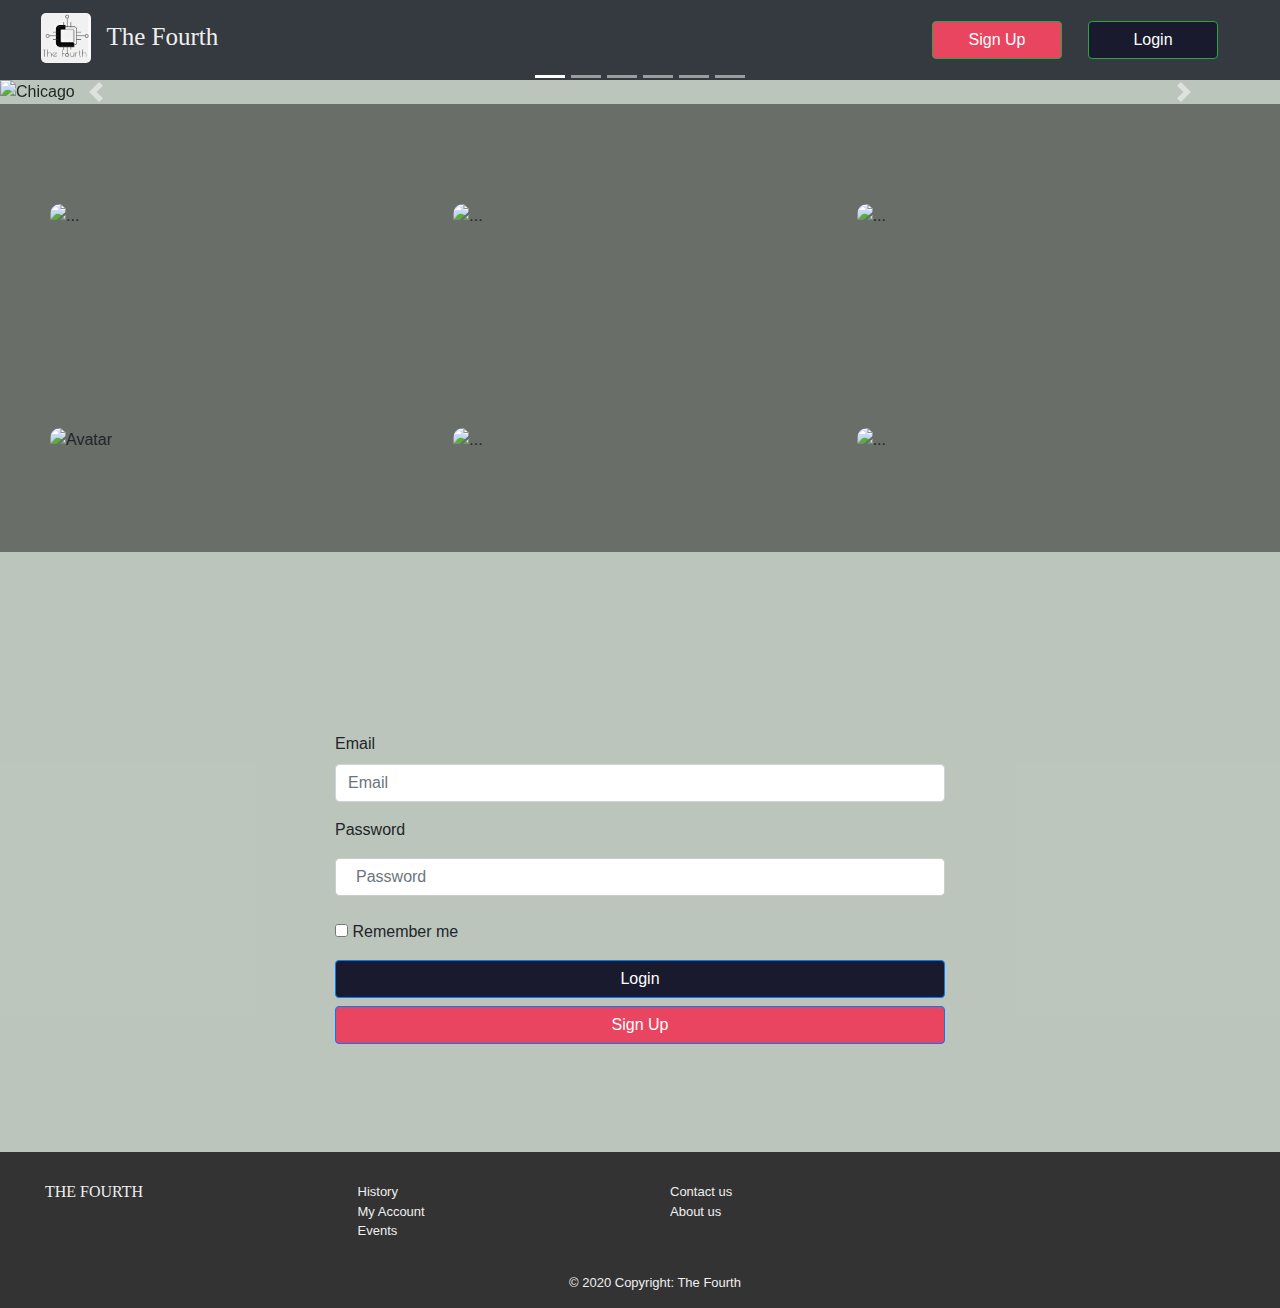
==== commit 52d7929c: "..." ====
--- a/index.html
+++ b/index.html
@@ -45,7 +45,7 @@
 
   <div class=" row col-md-9">
     <div class="col-md-1">
-      <a class="navbar-brand" href="#">
+      <a class="navbar-brand" href="index.html">
     <img src="Zf.png" id="boxLogo" width="50" height="50" class="d-inline-block align-top"  alt="" loading="lazy">
   </a>
  
@@ -80,152 +80,102 @@
     </form>
 </div>
 </nav>
-
+ <!-- ..........................................................Nav ended............................................................... -->
 <body>
-  
+ 
  <style>
   /* Make the image fully responsive */
   .carousel-inner img {
     width: 100%;
     height: 100%;
-  }
+    object-fit: cover;
+
+  }
+/*  .carousel-inner > .item > img {
+  width:640px;
+  height:360px;
+}*/
+.carousel-inner > .carousel-item > img {
+  height: 80vh;
+
+}
+  
   </style>
+
+
 </head>
 <body>
 
+<section class="carouselBg">
+  <div id="demo" class="carousel slide" data-ride="carousel" data-interval="2500" >
+  <ul class="carousel-indicators">
+    <li data-target="#demo" data-slide-to="0" class="active"></li>
+    <li data-target="#demo" data-slide-to="1"></li>
+    <li data-target="#demo" data-slide-to="2"></li>
+    <li data-target="#demo" data-slide-to="3"></li>
+    <li data-target="#demo" data-slide-to="4"></li>
+    <li data-target="#demo" data-slide-to="5"></li>
+  </ul>
+  <style type="text/css">
+    .carousel-caption{
+      text-transform: uppercase;
+    }
+  </style>
+  <div class="carousel-inner">
+    <div class="carousel-item active ">
+      <img src="https://upload.wikimedia.org/wikipedia/commons/f/f6/Ethiopian_National_Theater_3.jpg" alt="Chicago" width="500" height="200">
+      <div class="carousel-caption">
+        <h4>Theater</h4>
+      </div> 
+         
+    </div>
+      <div class="carousel-item">
+        <img src="https://images.unsplash.com/photo-1514195037031-83d60ed3b448?ixlib=rb-1.2.1&ixid=eyJhcHBfaWQiOjEyMDd9&auto=format&fit=crop&w=751&q=80" alt="Los Angeles" width="200" height="200">
+      <div class="carousel-caption">
+        <h3>Art Galleries</h3>
+        
+      </div>
+    </div>
+    <div class="carousel-item">
+      <img src="https://images.unsplash.com/photo-1440404653325-ab127d49abc1?ixlib=rb-1.2.1&ixid=eyJhcHBfaWQiOjEyMDd9&auto=format&fit=crop&w=750&q=80" alt="Chicago" width="500" height="200">
+      <div class="carousel-caption">
+        <h3>Cinema</h3>
+        
+      </div>   
+    </div>
+    <div class="carousel-item">
+      <img src="https://images.unsplash.com/photo-1524368535928-5b5e00ddc76b?ixlib=rb-1.2.1&ixid=eyJhcHBfaWQiOjEyMDd9&auto=format&fit=crop&w=750&q=80" alt="New York" width="500" height="200">
+      <div class="carousel-caption">
+        <h3>Concerts</h3>
+        
+      </div>   
+    </div>
+     <div class="carousel-item">
+      <img src="https://images.unsplash.com/photo-1468234847176-28606331216a?ixlib=rb-1.2.1&auto=format&fit=crop&w=1015&q=80" alt="Chicago" width="500" height="200">
+      <div class="carousel-caption">
+        <h3>Festivals</h3>
+        
+      </div>   
+    </div>
+   
+     <div class="carousel-item">
+      <img src="https://images.unsplash.com/photo-1512758017271-d7b84c2113f1?ixlib=rb-1.2.1&ixid=eyJhcHBfaWQiOjEyMDd9&auto=format&fit=crop&w=750&q=80" alt="Chicago" width="500" height="200">
+      <div class="carousel-caption">
+        <h3>Workshops</h3>
+      
+      </div>   
+    </div>
+  </div>
+  <a class="carousel-control-prev" href="#demo" data-slide="prev">
+    <span class="carousel-control-prev-icon"></span>
+  </a>
+  <a class="carousel-control-next" href="#demo" data-slide="next">
+    <span class="carousel-control-next-icon"></span>
+  </a>
+</div>
+</section>
   <!-- <<<<<<<<<<<<<<<<<<<<<<<<<<<<<<<<<<<<<<<< <<<<<<<<<<<<<<< coursel >>>>>>>>>>>>>>>>>>>>>>>>>>>>>>>>>>>>>>>>>>>>>>>>> -->
 
-<section class="carouselBg text-white " style="min-height: 100vh ">
-
-  <div id="demo" class="carousel slide" data-ride="carousel" data-interval="2500" style="min-height: 80vh">
-
-    <!-- Indicators -->
-    <ol class="carousel-indicators">
-      <li data-target="#demo" data-slide-to="0" class="active"></li>
-      <li data-target="#demo" data-slide-to="1"></li>
-      <li data-target="#demo" data-slide-to="2"></li>
-      <li data-target="#demo" data-slide-to="3"></li>
-      <li data-target="#demo" data-slide-to="4"></li>
-      <li data-target="#demo" data-slide-to="5"></li>
-    </ol>
-
-<!-- .....................................ART....................................... -->
-<div class="carousel-inner"  style="min-height: 100vh">
-  <div class="carousel-item active"> 
-    <div class="container d-flex align-items-center" style="min-height: 100vh">
-      <div class="row align-items-center">
-        <div class="col-12 col-md-6 offset-md-1 mb-4 mb-md-0" style="height:470px; width: 700px; min-height: 400px; min-width: 500px;"> 
-          <img src="https://images.unsplash.com/photo-1514195037031-83d60ed3b448?ixlib=rb-1.2.1&ixid=eyJhcHBfaWQiOjEyMDd9&auto=format&fit=crop&w=751&q=80" >
-        </div>
-        <div class="col-12 col-md-4 offset-md-1 ml-md-auto text-left">
-           <h1>Art Galleries</h1>
-              <p>Art is the way to speak without words!</p>
-              <p>Enjoy</p>
-          
-        </div>
-      </div>
-    </div>
-    
-  </div>
-
-<!-- ........................................Concert............................................ -->
- <div class="carousel-item"> 
-    <div class="container d-flex align-items-center" style="min-height: 100vh">
-      <div class="row align-items-center">
-        <div class="col-12 col-md-6 offset-md-1 mb-4 mb-md-0" style="height:470px; width: 700px; min-height: 400px; min-width: 500px;">
-          <img src="https://images.unsplash.com/photo-1524368535928-5b5e00ddc76b?ixlib=rb-1.2.1&ixid=eyJhcHBfaWQiOjEyMDd9&auto=format&fit=crop&w=750&q=80" >
-        </div>
-        <div class="col-12 col-md-4 offset-md-1 ml-md-auto text-left">
-           <h1>Concert</h1>
-              <p>Art is the way to speak without words!</p>
-              <p>Enjoy</p>
-          
-        </div>
-      </div>
-    </div>
-    
-  </div>
-
-  <!-- .....................................Cinema........................ -->
- <div class="carousel-item"> 
-    <div class="container d-flex align-items-center" style="min-height: 100vh">
-      <div class="row align-items-center">
-        <div class="col-12 col-md-6 offset-md-1 mb-4 mb-md-0" style="height:470px; width: 700px; min-height: 400px; min-width: 500px;">
-          <img src="https://images.unsplash.com/photo-1440404653325-ab127d49abc1?ixlib=rb-1.2.1&ixid=eyJhcHBfaWQiOjEyMDd9&auto=format&fit=crop&w=750&q=80">
-        </div>
-        <div class="col-12 col-md-4 offset-md-1 ml-md-auto text-left">
-           <h1>Cinema</h1>
-              <p>Art is the way to speak without words!</p>
-              <p>Enjoy</p>
-          
-        </div>
-      </div>
-    </div>
-  </div>
-
-   <!-- .................................Theatre............................ -->
- <div class="carousel-item"> 
-    <div class="container d-flex align-items-center" style="min-height: 100vh">
-      <div class="row align-items-center">
-        <div class="col-12 col-md-6 offset-md-1 mb-4 mb-md-0" style="height:470px; width: 700px; min-height: 400px; min-width: 500px;">
-          <img src="https://a4.pbase.com/o6/93/329493/1/109218725.5A8b2dw6.EthiopiaJan093794.jpg" >
-        </div>
-        <div class="col-12 col-md-4 offset-md-1 ml-md-auto text-left">
-           <h1>Theater</h1>
-              <p>Art is the way to speak without words!</p>
-              <p>Enjoy</p>
-          
-        </div>
-      </div>
-    </div>
-  </div>
-
-    <!-- ..................................festivals........................... -->
- <div class="carousel-item"> 
-    <div class="container d-flex align-items-center" style="min-height: 100vh">
-      <div class="row align-items-center">
-        <div class="col-12 col-md-6 offset-md-1 mb-4 mb-md-0" style="height:470px; width: 700px; min-height: 400px; min-width: 500px;">
-          <img src="https://images.unsplash.com/photo-1468234847176-28606331216a?ixlib=rb-1.2.1&auto=format&fit=crop&w=1015&q=80" >
-        </div>
-        <div class="col-12 col-md-4 offset-md-1 ml-md-auto text-left">
-           <h1>Festivals</h1>
-              <p>Art is the way to speak without words!</p>
-              <p>Enjoy</p>
-          
-        </div>
-      </div>
-    </div>
-  </div>
-
-    <!-- ................................Workshops............................. -->
- <div class="carousel-item"> 
-    <div class="container d-flex align-items-center" style="min-height: 100vh">
-      <div class="row align-items-center">
-        <div class="col-12 col-md-6 offset-md-1 mb-4 mb-md-0" style="height:470px; width: 700px; min-height: 400px; min-width: 500px;">
-          <img src="https://images.unsplash.com/photo-1512758017271-d7b84c2113f1?ixlib=rb-1.2.1&ixid=eyJhcHBfaWQiOjEyMDd9&auto=format&fit=crop&w=750&q=80" >
-        </div>
-        <div class="col-12 col-md-4 offset-md-1 ml-md-auto text-left">
-           <h1>Workshops</h1>
-              <p>Art is the way to speak without words!</p>
-              <p>Enjoy</p>
-          
-        </div>
-      </div>
-    </div>
-  </div>
-  <!--.................................end................  -->
-
-</div>
-
-
-    <a class="carousel-control-prev" href="#demo" data-slide="prev">
-      <span class="carousel-control-prev-icon"></span>
-    </a>
-    <a class="carousel-control-next" href="#demo" data-slide="next">
-      <span class="carousel-control-next-icon"></span>
-    </a>
-  </div>
-</section>
 
 <!-- <<<<<<<<<<<<<<<<<<<<<<<<<<<<<<<<<<<<<<<<<<<<<<< Cards >>>>>>>>>>>>>>>>>>>>>>>>>>>>>>>>>>>>>>>>>>>>>>>>>>>>>>>>>>>> -->
 <div class="container-Marketing" >
@@ -337,11 +287,14 @@
                 document.getElementById("myButton").onclick = function () {
                     location.href = "Events.html";
                 };
+
               </script> -->
+
                       
           </form>
-
-          
+          
+        
+          <!-- 
             <script type="text/javascript"> 
         $(document).ready(function () {
             $("#myButton").click(function () {
@@ -389,16 +342,86 @@
             });
         });
     </script> 
-        
+         -->
 
 <!-- Login form end here ############################################################################################################## -->
 
-
+ <!--  <script type="text/javascript">
+ document.getElementById("Regbtn").onclick = function check()
+{
+
+ if(document.form1.firstname.value=="")
+  {
+    alert("Plese Enter your first name");
+  document.form1.firstname.focus();
+  return false;
+
+  }
+  if(document.form1.lastname.value=="")
+  {
+    alert("Plese Enter your first name");
+  document.form1.lastname.focus();
+  return false;
+
+  }
+ 
+ if(document.form1.inputPassword.value=="")
+  {
+    alert("Plese Enter Your Password");
+  document.form1.inputPassword.focus();
+  return false;
+  } 
+  if(document.form1.confirmPassword.value=="")
+  {
+    alert("Plese Enter Confirm Password");
+  document.form1.confirmPassword.focus();
+  return false;
+  }
+  if(document.form1.inputPassword.value!=document.form1.confirmPassword.value)
+  {
+    alert("Confirm Password does not matched");
+  document.form1.confirmPassword.focus();
+  return false;
+  }
+
+  
+  
+  if(document.form1.phonenum.value=="")
+  {
+    alert("Plese Enter Contact No");
+  document.form1.phonenum.focus();
+  return false;
+  }
+
+  if(document.form1.inputEmail.value=="")
+  {
+    alert("Plese Enter your Email Address");
+  document.form1.inputEmail.focus();
+  return false;
+  }
+  e=document.form1.inputEmail.value;
+    f1=e.indexOf('@');
+    f2=e.indexOf('@',f1+1);
+    e1=e.indexOf('.');
+    e2=e.indexOf('.',e1+1);
+    n=e.length;
+
+    if(!(f1>0 && f2==-1 && e1>0 && e2==-1 && f1!=e1+1 && e1!=f1+1 && f1!=n-1 && e1!=n-1))
+    {
+      alert("Please Enter valid Email");
+      document.form1.inputEmail.focus();
+      return false;
+    }
+  return true;
+  }
+  
+</script> -->
+<!-- ........................................onclick script for register............................................ -->
         
 <button class="btn btn-primary btn-block" onclick="document.getElementById('id01').style.display='block'" style="background-color: #e94560">Sign Up</button>
 
 <div id="id01" class="modal">       
-    <form class="modal-content animate" action="/action_page.php" method="post">
+    <form id="form1" class="modal-content animate" action="" method="post" onsubmit="return check()">
 
         <div class="imgcontainer">
           <span onclick="document.getElementById('id01').style.display='none'" class="close" title="Close Modal">&times;</span>
@@ -411,26 +434,26 @@
         <div class="form-row">
           <div class="form-group col-md-6">
           <label for="firstName"> First Name :</label>
-          <input type="text" class="form-control" id="inputAddress2" placeholder="" required >
+          <input type="text" class="form-control" id="firstname" placeholder="" required="Please enter your first name">
         </div>
         <div class="form-group col-md-6">
           <label for="lastName">Last Name :</label>
-          <input type="text" class="form-control" id="inputAddress2" placeholder="" required>
+          <input type="text" class="form-control" id="lastname" placeholder="" required="Please  enter your last name">
         </div>
       </div>
 
       <div class="form-row">
           <div class="form-group col-md-4">
             <label for="inputEmail4">Email</label>
-            <input type="email" class="form-control" id="inputEmail4" required>
+            <input type="email" class="form-control" id="inputEmail" required>
           </div>
           <div class="form-group col-md-4">
             <label for="inputPassword4">Password</label>
-            <input type="password" class="form-control" id="inputPassword4" required>
+            <input type="password" class="form-control" id="inputPassword" required>
           </div>
           <div class="form-group col-md-4">
             <label for="inputPassword4">Confirm Password</label>
-            <input type="password" class="form-control" id="inputPassword4" required>
+            <input type="password" class="form-control" id="confirmPassword" required>
           </div>
 
       </div>
@@ -438,12 +461,12 @@
         <div class="row">
               <div class="form-group col-md-4">
               <label for="inputAddress">Phone Number</label>
-              <input type="Phone" class="form-control" id="inputAddress" placeholder="09 -- -- -- --" required>
+              <input type="Phone" class="form-control" id="phonenum" placeholder="09 -- -- -- --" required>
             </div>
 
             <div class="form-group col-md-4">
               <label for="inputState">Gender</label>
-              <select id="city" name="city">
+              <select id="gender" name="city">
                 <option value="Female">Female</option>
                 <option value="male">Male</option>
               </select>
@@ -459,7 +482,7 @@
         <div class="form-group col-md-4">
           <label for="country">Country</label>
               <select id="country" name="country">
-                <option value="australia">Ethiopia</option>
+                <option value="ethio">Ethiopia</option>
               </select> 
           </div>
           <div class="form-group col-md-4">
@@ -476,11 +499,11 @@
           <div class="container row" style="background-color:#f1f1f1">
               <div class="form-group col-md-6">
                 <button type="submit" id="Regbtn" class="btn btn-primary" style="background-color: #1a1a2e">Register</button>
-                <script type="text/javascript">
+               <!--  <script type="text/javascript">
                 document.getElementById("Regbtn").onclick = function () {
                     location.href = "Events.html";
                 };
-              </script>
+              </script> -->
               </div>
               <div class="form-group col-md-6">
                 <button type="button" onclick="document.getElementById('id01').style.display='none'" class="btn btn-primary cancelBtn" style=" background-color: #e94560;">Cancel</button>
@@ -500,7 +523,7 @@
 </div>  <!-- full login form container closed -->
 
 
-<!-- Footer -->
+<!-- .....................................................Footer...................................................................... -->
 <footer class="page-footer ">
 
   <!-- Footer Links -->
@@ -556,11 +579,9 @@
           <li>
             <a href="#!">Contact us</a>
           </li>
+         
           <li>
-            <a href="#!">Help </a>
-          </li>
-          <li>
-            <a href="#!">About us</a>
+            <a href="About.html">About us</a>
           </li>
           <li>
             <a href="#!"></a>
--- a/style.css
+++ b/style.css
@@ -2,10 +2,6 @@
 body { font-family: Arial, Helvetica, sans-serif; background: rgba(210, 220, 210, 1);}
 
 
-.carousel-inner > .item > img {
-  width:640px;
-  height:360px;
-}
 
 .form-container{
   margin-top: 20vh;
@@ -220,3 +216,23 @@
   opacity: 0.3;
 }
 
+/*,,,,,,,,,,,,,,,,,,,,,,,,,,,,,,,,,,,,,,,,,,,,,,About us page.............................................*/
+.social-link {
+  width: 30px;
+  height: 30px;
+  border: 1px solid #eee;
+  display: flex;
+  align-items: center;
+  justify-content: center;
+  color: #666;
+  border-radius: 50%;
+  transition: all 0.3s;
+  font-size: 0.9rem;
+}
+
+.social-link:hover,
+.social-link:focus {
+  background: #ddd;
+  text-decoration: none;
+  color: #555;
+}